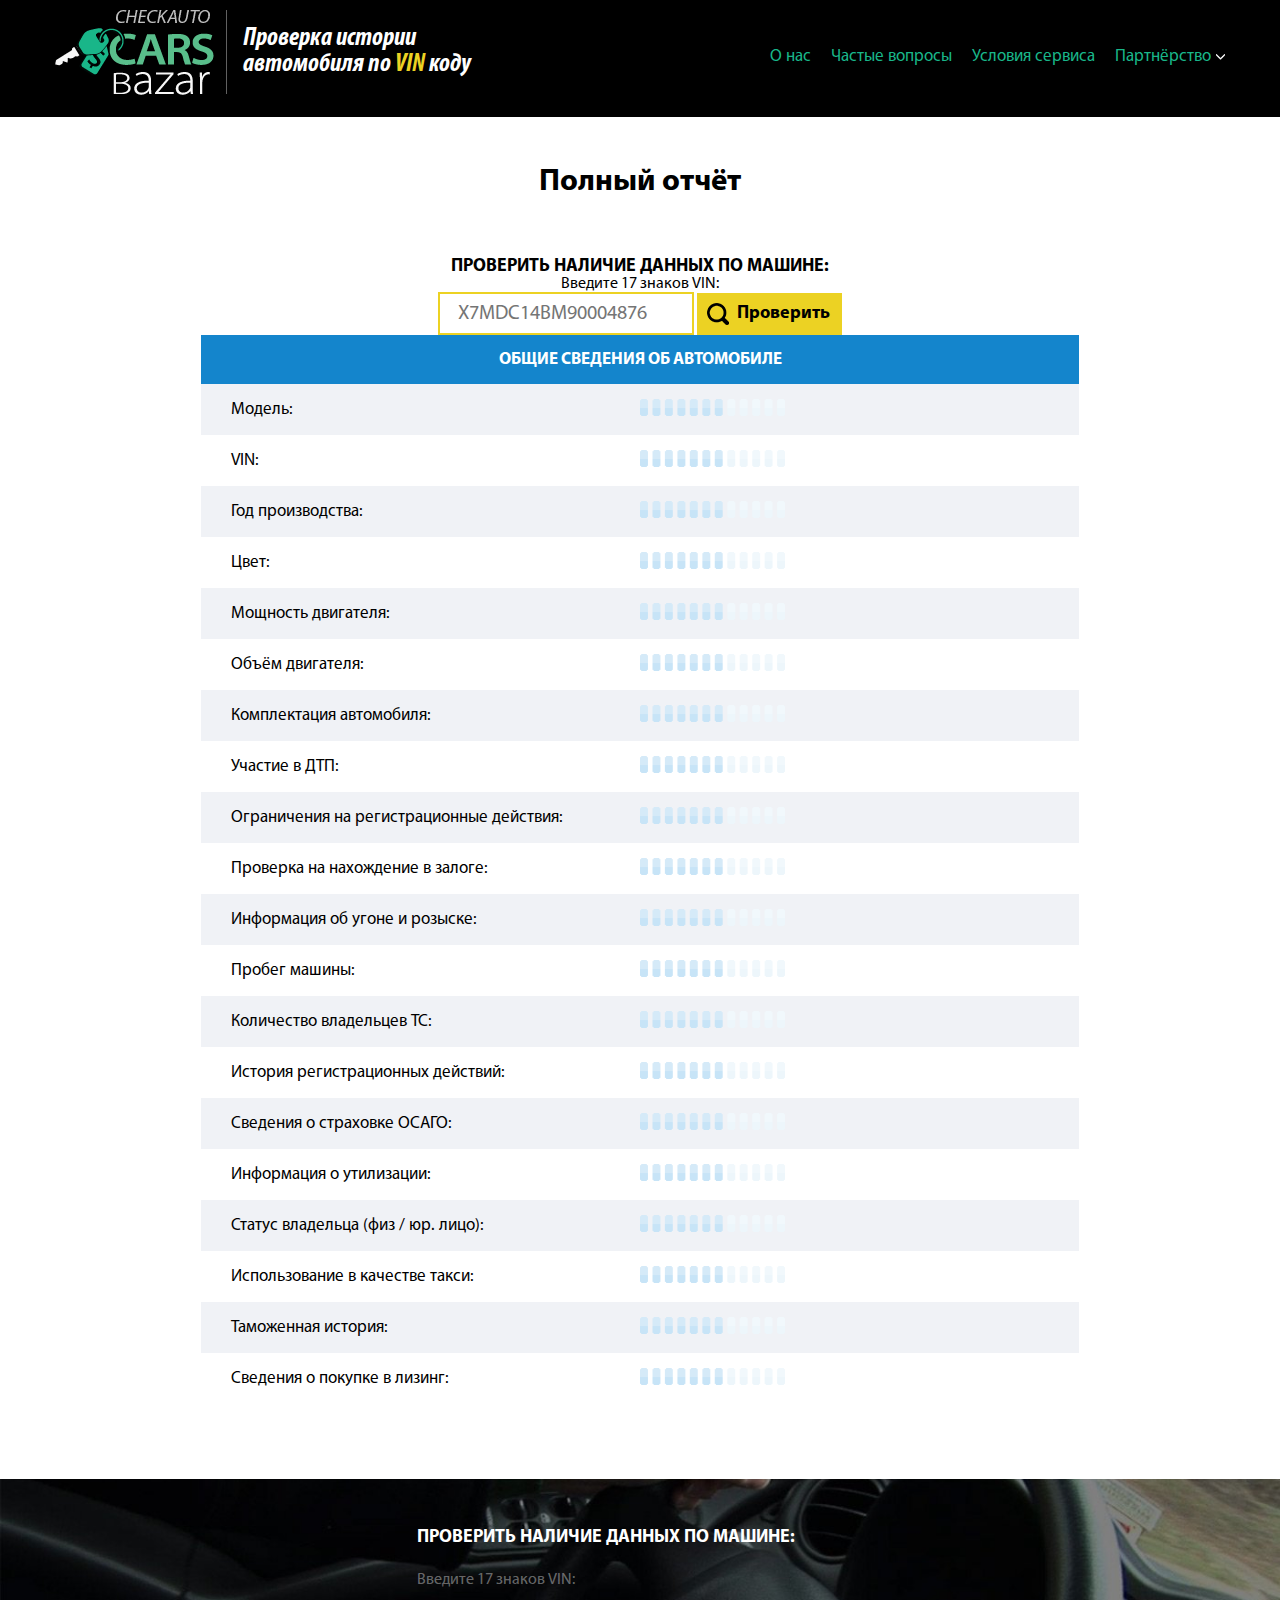
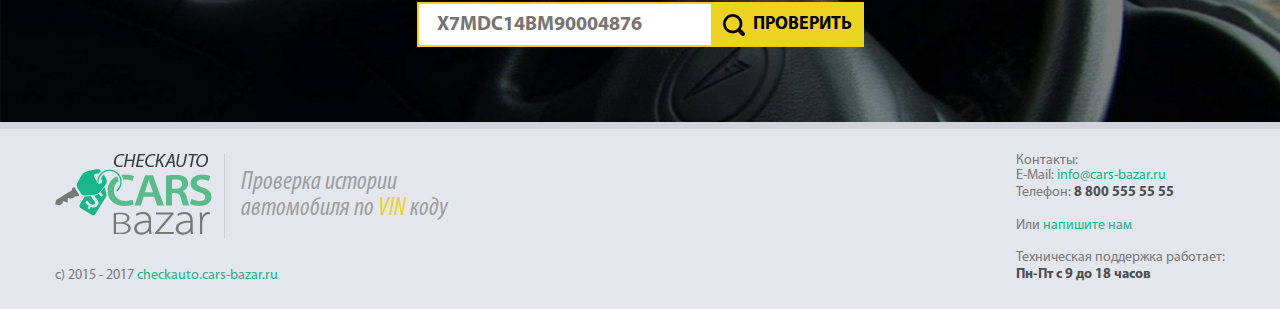
==== admin/index.html @ b520cee8 "Full report - with no pass" ====
<!DOCTYPE html>
<html lang="ru">
	<head>
		<meta charset="utf-8">
		<meta name="viewport" content="width=device-width, initial-scale=1.0, maximum-scale=1.0, user-scalable=no">
		<meta name="description" content="Проверка истории автомобиля по VIN коду">
		<link rel="stylesheet" href="../css/reset.css">
		<link rel="stylesheet" href="../css/main.css">
		<title>CheckAuto Cars Bazar::Manager Mode</title>
	</head>
	<body>
		<div class="modal-window">
			<div class="modal-window-wrapper">
				<div class="close-button">
					<i class="icon icon-close"></i>
				</div>
				<div id="modal1" class="modal-window-full-report">
					<div class="modal-window-content">
						<div class="vin-full-report">
							<h3 class="modal-window-title"></h3>
							<div class="modal-window-container">
								<div class="buttons-wrapper">
									<a class="button print" href="#">Распечатать</a>
									<a class="button pdf" href="#">Сохранить в PDF</a>
								</div>
								<h5 class="report-data-category">Общие сведения об автомобиле</h5>
								<ul class="vin-report-list">
									<li class="vin-report-data">
										<span class="vin-report-data-title">VIN</span>
										<span class="vin-report-data-value vechile-vin"></span>
									</li>
									<li class="vin-report-data">
										<span class="vin-report-data-title">Модель</span>
										<span class="vin-report-data-value vechile-model">Honda Civic</span>
									</li>
									<li class="vin-report-data">
										<span class="vin-report-data-title">Год производства</span>
										<span class="vin-report-data-value vechile-year">2008</span>
									</li>
									<li class="vin-report-data">
										<span class="vin-report-data-title">Объем двигателя</span>
										<span class="vin-report-data-value vechile-volume">1799 куб. см.</span>
									</li>
									<li class="vin-report-data">
										<span class="vin-report-data-title">Мощность двигателя</span>
										<span class="vin-report-data-value vechile-power">133 л.с. / 98 кВт</span>
									</li>
									<li class="vin-report-data">
										<span class="vin-report-data-title">Цвет</span>
										<span class="vin-report-data-value vechile-color">Серый</span>
									</li>
									<li class="vin-report-data">
										<span class="vin-report-data-title">Комплектация</span>
										<span class="vin-report-data-value vechile-complect">Седан</span>
									</li>
								</ul>
								<h5 class="report-data-category">Данные таможни</h5>
								<ul class="vin-report-list">
									<li class="vin-report-data">
										<span class="vin-report-data-title">Дата декларации</span>
										<span class="vin-report-data-value vechile-customs-year">2008/10/06</span>
									</li>
									<li class="vin-report-data">
										<span class="vin-report-data-title">Страна вывоз</span>
										<span class="vin-report-data-value vechile-customs-country">Турция</span>
									</li>
								</ul>
								<h5 class="report-data-category">Данные ОСАГО</h5>
								<ul class="vin-report-list">
									<li class="vin-report-data">
										<span class="vin-report-data-title">Дата запроса действительности полиса</span>
										<span class="vin-report-data-value osago-year">2008/10/06</span>
									</li>
									<li class="vin-report-data">
										<span class="vin-report-data-title">Серия договора</span>
										<span class="vin-report-data-value osago-series">ЕЕЕ</span>
									</li>
									<li class="vin-report-data">
										<span class="vin-report-data-title">Номер договора</span>
										<span class="vin-report-data-value osago-number">0385473973</span>
									</li>
									<li class="vin-report-data">
										<span class="vin-report-data-title">Ограничения лиц допущенных к управлению ТС</span>
										<span class="vin-report-data-value osago-restricts">С ограничениями</span>
									</li>
									<li class="vin-report-data">
										<span class="vin-report-data-title">Страховая компания</span>
										<span class="vin-report-data-value osago-company">РЕСО-гарантия</span>
									</li>
									<li class="vin-report-data">
										<span class="vin-report-data-title">Примерная стоимость ОСАГО на 1 год</span>
										<span class="vin-report-data-value osago-price">
											10570 рублей
											<a class="button" href="http://cars-bazar.ru/uslugi/osago/" target="_blank">Купить ОСАГО</a>
										</span>
									</li>
								</ul>
								<h5 class="report-data-category">Пробег автомобиля</h5>
								<ul class="vin-report-list">
									<li class="vin-report-data">
										<span class="vin-report-data-title">Значение</span>
										<span class="vin-report-data-value vechile-longs">Данные не зафиксированы</span>
									</li>
								</ul>
								<h5 class="report-data-category">Сведения об участии в ДТП</h5>
								<ul class="vin-report-list">
									<li class="vin-report-data">
										<span class="vin-report-data-value single dtp">Данные об участии в ДТП не найдены</span>
									</li>
									<li class="vin-report-data dtp-list">

									</li>
								</ul>
								<h5 class="report-data-category">Количество владельцев</h5>
								<ul class="vin-report-list">
									<li class="vin-report-data">
										<span class="vin-report-data-title">Владельцев</span>
										<span class="vin-report-data-value history-count">-</span>
									</li>
								</ul>
								<h5 class="report-data-category">История регистрационных действий</h5>
								<ul class="vin-report-list history-list">

								</ul>
								<h5 class="report-data-category">Информация о розыске ТС, в системе МВД России</h5>
								<ul class="vin-report-list">
									<li class="vin-report-data">
										<span class="vin-report-data-value single wanted">ГИБДД подтвердило, что автомобиль не числится в угоне</span>
									</li>
								</ul>
								<h5 class="report-data-category">Информация о наложении ограничений в Госавтоинспекции на ТС</h5>
								<ul class="vin-report-list">
									<li class="vin-report-data">
										<span class="vin-report-data-value single restrict">Ограничений нет (проверено в ГИБДД)</span>
									</li>
								</ul>
								<h5 class="report-data-category">Утилизация</h5>
								<ul class="vin-report-list">
									<li class="vin-report-data">
										<span class="vin-report-data-value single utilized">Автомобиль не был утилизирован (Проверено в ГИБДД)</span>
									</li>
								</ul>
								<h5 class="report-data-category">Использование автомобиля в качестве такси</h5>
								<ul class="vin-report-list">
									<li class="vin-report-data">
										<span class="vin-report-data-value single taxy">На автомобиль не выдавалась лицензия на такси</span>
									</li>
								</ul>
								<h5 class="report-data-category">Информация о нахождении в залоге у банков</h5>
								<ul class="vin-report-list zalog">
									<li class="vin-report-data">
										<span class="vin-report-data-title">Дата регистрации</span>
										<span class="vin-report-data-value zalog-date">5.10.2015</span>
									</li>
									<li class="vin-report-data">
										<span class="vin-report-data-title">Номер уведомления</span>
										<span class="vin-report-data-value zalog-number">2015-000-953173-757</span>
									</li>
									<li class="vin-report-data">
										<span class="vin-report-data-title">Имущество</span>
										<span class="vin-report-data-value zalog-value" >VIN: NLAFD75308W072210</span>
									</li>
									<li class="vin-report-data">
										<span class="vin-report-data-title">Залогодержатель</span>
										<span class="vin-report-data-value zalog-debitor">Иванов Иван Иванович (02.04.1992)</span>
									</li>
									<li class="vin-report-data">
										<span class="vin-report-data-title">Залогодатель</span>
										<span class="vin-report-data-value zalog-creditor">Банк СОЮЗ (акционерное общество)</span>
									</li>
								</ul>
								<div class="buttons-wrapper">
									<a class="button print" href="#">Распечатать</a>
									<a class="button pdf" href="#">Сохранить в PDF</a>
								</div>
							</div>
						</div>
					</div>
				</div>
				<div id="modal2" class="modal-window-notification">
					<div class="modal-window-content">
						<div class="payment-notification">
							<h3 class="modal-window-title">Формируется отчет</h3>
							<div class="modal-window-container request-status">
								<span class="modal-window-text">Ваш отчёт по VIN коду - Z8NBBUJ32BS024566 подготавливается.</span>
								<span class="modal-window-text">Пожалуйста подождите, обычно это занимает не более 45 секунд.</span>
							</div>
						</div>
						<div class="payment-status">
							<div class="modal-window-container">
								<div class="payment-status-icon">
									<i class="icon icon-timer"></i>
								</div>
							</div>
						</div>
					</div>
				</div>
				<div id="modal3" class="modal-window-contact">
					<div class="modal-window-content">
						<div class="contact-form">
							<h3 class="modal-window-title">Задайте вопрос</h3>
							<div class="modal-window-container">
								<span class="modal-window-text">С вами свяжутся в течении рабочего дня</span>
								<form name="contact-form" method="POST">
									<input name="name" class="text-input" placeholder="Введите ваше Имя*" type="text" required>
									<input name="email" class="text-input" placeholder="Введите ваш E-Mail*" type="text" required>
									<input name="phone" class="text-input" placeholder="Введите ваш Телефон*" type="text" pattern="^((8|\+7)[\- ]?)?(\(?\d{3}\)?[\- ]?)?[\d\- ]{7,10}$" required>
									<textarea name="message" class="text-input" rows="3" required></textarea>
									<input class="button" value="Отправить" type="submit">
								</form>
								<span class="modal-window-text">Ваши данные не передаются третьим лицам</span>
							</div>
						</div>
					</div>
				</div>
			</div>
			<div class="modal-window-overlay"></div>
		</div>
		<a class="link open-modal" data-modal="#modal1" id="openreport" href="#"  style="display:none;">Посмотреть пример полного отчета</a>
		<a class="link open-modal" data-modal="#modal2" id="waitreport" href="#"  style="display:none;">Формируем отчет</a>
		<a class="link open-modal" data-modal="#modal3" id="successpayment" href="#"  style="display:none;">Оплата успешна</a>
		<header class="header">
			<div class="container">
				<a class="site-logo" href="../index.html">
					<img src="../img/site_logo.png" alt="">
				</a>
				<h2 class="site-description">
					Проверка истории<br>
					автомобиля по <span>VIN</span> коду
				</h2>
				<nav class="site-nav">
					<div class="menu-button">
						<i class="icon icon-hamburger"></i>
					</div>
					<ul class="site-nav-menu">
						<li class="site-nav-menu-item">
							<a href="../index.html#about">О нас</a>
						</li>
						<li class="site-nav-menu-item">
							<a href="../faq.html">Частые вопросы</a>
						</li>
						<li class="site-nav-menu-item">
							<a href="../conditions.html">Условия сервиса</a>
						</li>
						<li class="site-nav-menu-item dropdown">
							<a href="../partnership.html">Партнёрство</a>
							<ul class="dropdown-menu">
								<li class="dropdown-menu-item">
									<a href="../partnership1.html">Ссылка 1</a>
								</li>
								<li class="dropdown-menu-item">
									<a href="../partnership2.html">Ссылка 2</a>
								</li>
								<li class="dropdown-menu-item">
									<a href="../partnership3.html">Ссылка 3</a>
								</li>
								<li class="dropdown-menu-item">
									<a href="../partnership4.html">Ссылка 4</a>
								</li>
							</ul>
						</li>
					</ul>
				</nav>
			</div>
		</header>
		<section class="secondary-section">
			<div class="container">
				<h2 class="section-title">Полный отчёт</h2>
				<h5 class="form-title">Проверить наличие данных по машине:</h5>
				<span class="input-hint">Введите 17 знаков VIN:</span>
				<form action="index.html">
					<input name="vin" class="text-input" placeholder="X7MDC14BM90004876" type="text" maxlength="17" required>
					<input class="button search" value="Проверить" type="submit">
				</form>
				<div class="vin-report">
					<h5 class="report-data-category">Общие сведения об автомобиле</h5>
					<ul class="vin-report-list">
						<li class="vin-report-data">
							<span class="vin-report-data-title">Модель</span>
							<span class="vin-report-data-value vechile-model"><img src="../img/loader.gif" style="height:1em"/></span>
						</li>
						<li class="vin-report-data">
							<span class="vin-report-data-title">VIN</span>
							<span class="vin-report-data-value vechile-vin"><img src="../img/loader.gif" style="height:1em"/></span>
						</li>
						<li class="vin-report-data">
							<span class="vin-report-data-title">Год производства</span>
							<span class="vin-report-data-value vechile-year"><img src="../img/loader.gif" style="height:1em"/></span>
						</li>
						<li class="vin-report-data">
							<span class="vin-report-data-title">Цвет</span>
							<span class="vin-report-data-value vechile-color"><img src="../img/loader.gif" style="height:1em"/></span>
						</li>
						<li class="vin-report-data">
							<span class="vin-report-data-title">Мощность двигателя</span>
							<span class="vin-report-data-value vechile-power"><img src="../img/loader.gif" style="height:1em"/></span>
						</li>
						<li class="vin-report-data">
							<span class="vin-report-data-title">Объём двигателя</span>
							<span class="vin-report-data-value vechile-volume"><img src="../img/loader.gif" style="height:1em"/></span>
						</li>
						<li class="vin-report-data">
							<span class="vin-report-data-title">Комплектация автомобиля</span>
							<span class="vin-report-data-value vechile-complect"><img src="../img/loader.gif" style="height:1em"/></span>
						</li>
						<li class="vin-report-data">
							<span class="vin-report-data-title">Участие в ДТП</span>
							<span class="vin-report-data-value vechile-dtp"><img src="../img/loader.gif" style="height:1em"/></span>
						</li>
						<li class="vin-report-data">
							<span class="vin-report-data-title">Ограничения на регистрационные действия</span>
							<span class="vin-report-data-value vechile-"><img src="../img/loader.gif" style="height:1em"/></span>
						</li>
						<li class="vin-report-data">
							<span class="vin-report-data-title">Проверка на нахождение в залоге</span>
							<span class="vin-report-data-value vechile-"><img src="../img/loader.gif" style="height:1em"/></span>
						</li>
						<li class="vin-report-data">
							<span class="vin-report-data-title">Информация об угоне и розыске</span>
							<span class="vin-report-data-value vechile-"><img src="../img/loader.gif" style="height:1em"/></span>
						</li>
						<li class="vin-report-data">
							<span class="vin-report-data-title">Пробег машины</span>
							<span class="vin-report-data-value vechile-"><img src="../img/loader.gif" style="height:1em"/></span>
						</li>
						<li class="vin-report-data">
							<span class="vin-report-data-title">Количество владельцев ТС</span>
							<span class="vin-report-data-value vechile-"><img src="../img/loader.gif" style="height:1em"/></span>
						</li>
						<li class="vin-report-data">
							<span class="vin-report-data-title">История регистрационных действий</span>
							<span class="vin-report-data-value vechile-"><img src="../img/loader.gif" style="height:1em"/></span>
						</li>
						<li class="vin-report-data">
							<span class="vin-report-data-title">Сведения о страховке ОСАГО</span>
							<span class="vin-report-data-value vechile-"><img src="../img/loader.gif" style="height:1em"/></span>
						</li>
						<li class="vin-report-data">
							<span class="vin-report-data-title">Информация о утилизации</span>
							<span class="vin-report-data-value vechile-"><img src="../img/loader.gif" style="height:1em"/></span>
						</li>
						<li class="vin-report-data">
							<span class="vin-report-data-title">Статус владельца (физ / юр. лицо)</span>
							<span class="vin-report-data-value vechile-"><img src="../img/loader.gif" style="height:1em"/></span>
						</li>
						<li class="vin-report-data">
							<span class="vin-report-data-title">Использование в качестве такси</span>
							<span class="vin-report-data-value vechile-"><img src="../img/loader.gif" style="height:1em"/></span>
						</li>
						<li class="vin-report-data">
							<span class="vin-report-data-title">Таможенная история</span>
							<span class="vin-report-data-value vechile-"><img src="../img/loader.gif" style="height:1em"/></span>
						</li>
						<li class="vin-report-data">
							<span class="vin-report-data-title">Сведения о покупке в лизинг</span>
							<span class="vin-report-data-value vechile-"><img src="../img/loader.gif" style="height:1em"/></span>
						</li>
					</ul>
				</div>
			</div>
		</section>
		<section class="check">
			<div class="container">
				<div class="check-form">
					<h5 class="form-title">Проверить наличие данных по машине:</h5>
					<span class="input-hint">Введите 17 знаков VIN:</span>
					<form action="report.html">
						<input name="vin" class="text-input" placeholder="X7MDC14BM90004876" type="text" maxlength="17" required>
						<input class="button search" value="Проверить" type="submit">
					</form>
				</div>
			</div>
		</section>
		<footer class="footer">
			<div class="container">
				<div class="footer-left clearfix">
					<a class="site-logo" href="index.html">
						<img src="../img/site_logo_dark.png" alt="">
					</a>
					<h2 class="site-description">
						Проверка истории<br>
						автомобиля по <span>VIN</span> коду
					</h2>
				</div>
				<div class="footer-right">
					<span>Контакты:</span>
					<ul class="contact-info">
						<li class="contact-info-item">
							E-Mail:
							<a class="link" href="mailto:info@cars-bazar.ru">info@cars-bazar.ru</a>
						</li>
						<li class="contact-info-item">
							Телефон:
							<span>8 800 555 55 55</span>
						</li>
						<li class="contact-info-item">
							Или
							<a class="link open-modal" data-modal="#modal3" href="#">напишите нам</a>
						</li>
						<li class="contact-info-item">
							Техническая поддержка работает:
							<span>Пн-Пт с 9 до 18 часов</span>
						</li>
					</ul>
				</div>
				<span class="copyright">
					c) 2015 - 2017
					<a class="link" href="index.html">checkauto.cars-bazar.ru</a>
				</span>
			</div>
		</footer>

		<script src="https://ajax.googleapis.com/ajax/libs/jquery/1.12.4/jquery.min.js"></script>
		<script src="../vendor/jquery.inputmask.bundle.min.js"></script>
		<script src="../js/main.js"></script>
		<script>
		//get query parameters
		var qp = {};
		var __p = window.location.href.match(/\?(.+)$/);
		if(__p!=null&&__p.length>1){
			var __a = __p[1].split(/\&/);
			for(var i in  __a){
				var nv = __a[i].split(/=/);
				qp[nv[0]] = decodeURIComponent(nv[1].replace(/\+/ig," "));
			}
		}
		$(document).ready(function(){
			if(typeof(qp.vin)!="undefined"){
				var timerId = 0;
				$.ajax({
					url:"report.php?type=full&vin="+qp.vin,
					dataType:"json",
					beforeSend:function(){
						$(".vin-report").hide();
						$(".request-status").html('<span class="modal-window-text">Ваш отчёт по VIN коду - '+qp.vin+' подготавливается.</span>'
							+'<span class="modal-window-text">Пожалуйста подождите, идет обработка запроса.<br />Ожидаемое время формирования через: <span class="request-status-timer">45</span> секунд.</span>'
						);
						$("#waitreport").click();
						//$(".request-status").html("<img src='../img/loader.gif' style='height:1.2em;' /> <br />Идет обработка запроса. Ожидаемое время формирования через: <span class='request-status-timer'>45</span> сек.");
						timerId = setInterval(function(){
							var cv =parseInt($(".request-status-timer").text());
							cv--;
							$(".request-status-timer").text(cv);
							if(cv == 0 ){
								$(".request-status").html(
									'<span class="modal-window-text">Ваш отчёт по VIN коду - '+qp.vin+' все еще формируется.</span>'
										+'<span class="modal-window-text">"В данный момент очень много запросов к нашей системе.<br />Пожалуй, нам нужно еще <span class="request-status-timer">30</span> секунд.</span>'

								)
							}

						},1000);
					},
					success:function(d){
						var cdate = new Date(),
							today={
								year:cdate.getFullYear(),
								month:(cdate.getMonth()+1<10)?"0"+(cdate.getMonth()+1):cdate.getMonth()+1,
								day:(cdate.getDate()<10)?"0"+cdate.getDate():cdate.getDate(),
								toString:function(){
									var f = arguments.length?arguments[0]:0;
									switch(f){
										case 0: return this.year+'/'+this.month+'/'+this.day;
									}
								}
							},formatDate=function(to){
								//"$(".request-status-timer").text(cv);"
								var cdate = new Date(to);
								console.debug(cdate,typeof(cdate));
								var cday={
									year:cdate.getFullYear(),
									month:(cdate.getMonth()+1<10)?"0"+(cdate.getMonth()+1):cdate.getMonth()+1,
									day:(cdate.getDate()<10)?"0"+cdate.getDate():cdate.getDate(),
									toString:function(){
										var f = arguments.length?arguments[0]:0;
										switch(f){
											case 0: return this.year+'/'+this.month+'/'+this.day;
										}
									}
								};
								return cday.toString();
							};

						if(typeof(d.history)=="undefined" || d.history==null)return;
						if(typeof(d.history.RequestResult)=="undefined")return;
						if(typeof(d.history.RequestResult.vehicle)=="undefined")return;
						if(typeof(d.history.RequestResult.vehicle.model)=="undefined")return;
						$("#openreport").click();
						//$(".vin-report").show();
						$(".modal-window-title").html("Получен полный отчёт по VIN коду - "+d.history.RequestResult.vehicle.vin)
						$(".vechile-model").html(d.history.RequestResult.vehicle.model);
						$(".vechile-vin").html(d.history.RequestResult.vehicle.vin);
						$(".vechile-year").html(d.history.RequestResult.vehicle.year);
						$(".vechile-color").html(d.history.RequestResult.vehicle.color);
						$(".vechile-power").html(parseFloat(d.history.RequestResult.vehicle.powerHp).toFixed(0)+" л.с.");
						$(".vechile-volume").html(parseFloat(d.history.RequestResult.vehicle.engineVolume).toFixed(0)+" куб. см.");
						$(".vechile-complect").html(" - ");

						if(d.dtp.RequestResult.Accidents.length){
							$(".dtpt").html('Найдено '+d.dtp.RequestResult.Accidents.length+' записей об участии в ДТП');
							$(".dtp-list").html('');
							for(var i in d.dtp.RequestResult.Accidents){
								$(".dtp-list").append(d.dtp.RequestResult.Accidents[i].toString());
							}
						}
						else {
							$(".dtpt").html('Данные об участии в ДТП не найдены');
							$(".dtp-list").html('<span class="vin-report-data-hint">Мы не смогли найти факты, которые указывают на наличие ДТП.<br>Тем не менее, это не означает, что данный автомобиль НЕ УЧАСТВОВАЛ в ДТП</span>');
						}
						if(d.rca.policyResponseUIItems.length){
							$(".osago-year").html(today.toString());
							$(".osago-series").html(d.rca.policyResponseUIItems[0].policyBsoSerial);
							$(".osago-number").html(d.rca.policyResponseUIItems[0].policyBsoNumber);
							$(".osago-restricts").html((d.rca.policyResponseUIItems[0].policyIsRestrict=="1")?"С ограничениями":"Без ограничений");
							$(".osago-company").html(d.rca.policyResponseUIItems[0].insCompanyName);
						}
						if(d.history.RequestResult.ownershipPeriods.ownershipPeriod.length){
							$(".history-count").html(d.history.RequestResult.ownershipPeriods.ownershipPeriod.length);
							$(".history-list").html('');
							for(var i in d.history.RequestResult.ownershipPeriods.ownershipPeriod){
								var to = d.history.RequestResult.ownershipPeriods.ownershipPeriod[i].to;
								if(typeof(to)=="undefined")to = "По текущий момент";
								else to = formatDate(to);
								$(".history-list").append('<li class="vin-report-data"><span class="vin-report-data-title">Дата последней операции</span><span class="vin-report-data-value">'+to+'</span></li>');
							}
						}
						if(d.wanted.RequestResult.count>0){
							//someinfo
						}else $(".wanted").html("ГИБДД подтвердило, что автомобиль не числится в угоне");
						if(d.restrict.RequestResult.count>0){}
						else $(".restrict").html("Ограничений нет (проверено в ГИБДД)");
						$(".utilized").html("Автомобиль не был утилизирован (Проверено в ГИБДД)");
						$(".taxy").html("Автомобиль не был утилизирован (Проверено в ГИБДД)");
						if(d.zalog==null){
							$(".zalog").html('<li class="vin-report-data"><span class="vin-report-data-value single taxy">Данный автомобиль не числится в залоге</span></li>')
						}else {
							for(var i in d.zalog.list){
								var zl = d.zalog.list[i],props = [],debitors =[],creditors=[];
								console.debug(zl);
								for(var j in zl.properties)props.push(zl.properties[j].prefix+": "+zl.properties[j].value);
								for(var j in zl.pledgors)debitors.push((zl.pledgors[j].type=="person")?zl.pledgors[j].name+" ("+zl.pledgors[j].birth+")":zl.pledgors[j].name);
								for(var j in zl.pledgees)creditors.push((zl.pledgees[j].type=="person")?zl.pledgees[j].name+" ("+zl.pledgees[j].birth+")":zl.pledgees[j].name);
								$(".zalog-date").html(zl.registerDate);
								$(".zalog-number").html(zl.referenceNumber);
								$(".zalog-value").html(props.join(', '));
								$(".zalog-debitor").html(debitors.join(', '));
								$(".zalog-creditor").html(creditors.join(', '));
							}
							$(".zalog").html();
						}
					},
					complete:function(){
						clearInterval(timerId);
						$(".request-status").html("");
					}
				});
			}
		});
		</script>
	</body>
<!--
<li class="vin-report-data">
	<span class="vin-report-data-title">Дата последней операции</span>
	<span class="vin-report-data-value">2008-11-11</span>
</li>
-->
</html>
---- css/main.css ----
@font-face {
    font-family: "Myriad Pro Regular";
    	src: url("../fonts/MyriadProRegular/MyriadProRegular.eot");
    	src: url("../fonts/MyriadProRegular/MyriadProRegular.eot?#iefix")format("embedded-opentype"),
    		 url("../fonts/MyriadProRegular/MyriadProRegular.woff") format("woff"),
    		 url("../fonts/MyriadProRegular/MyriadProRegular.ttf") format("truetype");
    font-style: normal;
    font-weight: normal;
}

@font-face {
    font-family: "Myriad Pro Italic";
    	src: url("../fonts/MyriadProItalic/MyriadProItalic.eot");
    	src: url("../fonts/MyriadProItalic/MyriadProItalic.eot?#iefix")format("embedded-opentype"),
    		 url("../fonts/MyriadProItalic/MyriadProItalic.woff") format("woff"),
    		 url("../fonts/MyriadProItalic/MyriadProItalic.ttf") format("truetype");
    font-style: normal;
    font-weight: normal;
}

@font-face {
    font-family: "Myriad Pro Bold";
    	src: url("../fonts/MyriadProBold/MyriadProBold.eot");
    	src: url("../fonts/MyriadProBold/MyriadProBold.eot?#iefix")format("embedded-opentype"),
    		 url("../fonts/MyriadProBold/MyriadProBold.woff") format("woff"),
    		 url("../fonts/MyriadProBold/MyriadProBold.ttf") format("truetype");
    font-style: normal;
    font-weight: normal;
}

@font-face {
    font-family: "Myriad Pro Bold Italic";
    	src: url("../fonts/MyriadProBoldItalic/MyriadProBoldItalic.eot");
    	src: url("../fonts/MyriadProBoldItalic/MyriadProBoldItalic.eot?#iefix")format("embedded-opentype"),
    		 url("../fonts/MyriadProBoldItalic/MyriadProBoldItalic.woff") format("woff"),
    		 url("../fonts/MyriadProBoldItalic/MyriadProBoldItalic.ttf") format("truetype");
    font-style: normal;
    font-weight: normal;
}

@font-face {
    font-family: "Myriad Pro Cond Italic";
    	src: url("../fonts/MyriadProCondItalic/MyriadProCondItalic.eot");
    	src: url("../fonts/MyriadProCondItalic/MyriadProCondItalic.eot?#iefix")format("embedded-opentype"),
    		 url("../fonts/MyriadProCondItalic/MyriadProCondItalic.woff") format("woff"),
    		 url("../fonts/MyriadProCondItalic/MyriadProCondItalic.ttf") format("truetype");
    font-style: normal;
    font-weight: normal;
}

@font-face {
    font-family: "Myriad Pro Cond Bold Italic";
    	src: url("../fonts/MyriadProCondBoldItalic/MyriadProCondBoldItalic.eot");
    	src: url("../fonts/MyriadProCondBoldItalic/MyriadProCondBoldItalic.eot?#iefix")format("embedded-opentype"),
    		 url("../fonts/MyriadProCondBoldItalic/MyriadProCondBoldItalic.woff") format("woff"),
    		 url("../fonts/MyriadProCondBoldItalic/MyriadProCondBoldItalic.ttf") format("truetype");
    font-style: normal;
    font-weight: normal;
}


* {
	box-sizing: border-box;
}

body {
	font-family: "Myriad Pro Regular", sans-serif;
}

section {
	text-align: center;
	padding: 50px 0 75px;
}

a {
	text-decoration: none;
	-webkit-transition: .2s;
	transition: .2s;
}

ul {
	font-size: 0;
}

input,
textarea {
	font-family: "Myriad Pro Regular", sans-serif;
	border: none;
	box-shadow: none;
	outline: none;	
	vertical-align: middle;
	-webkit-transition: .2s;
	transition: .2s;
}

textarea {
	resize: none;
}

label {
	vertical-align: middle;
}


.container {
	min-width: 320px;	
	max-width: 1170px;
	margin: 0 auto;
}

.container:after,
.clearfix:after {
	display: block;
	content: "";
	clear: both;
}

.icon:before {
	display: inline-block;
	content: "";
	background: url(../img/sprite.png) no-repeat;
	vertical-align: middle;
	-webkit-transition: .2s;
	transition: .2s;
}

.icon-hamburger:before {
	width: 28px;
	height: 20px;
	background-position: -546px -6px;	
}

.icon-close:before {
	width: 16px;
	height: 16px;
	background-position: -552px -72px;
}

.icon-gibdd:before {
	width: 75px;
	height: 72px;
	background-position: -11px -12px;
}

.icon-gibdd.dark:before {
	background-position: -11px -109px;
}

.icon-rsa:before {
	width: 120px;
	height: 74px;
	background-position: -116px -13px;
}

.icon-rsa.dark:before {
	background-position: -116px -107px;
}

.icon-fnp:before {
	width: 50px;
	height: 74px;
	background-position: -279px -11px;
}

.icon-fnp.dark:before {
	background-position: -279px -107px;
}

.icon-fts:before {
	width: 63px;
	height: 74px;
	background-position: -369px -11px;
}

.icon-fts.dark:before {
	background-position: -369px -107px;
}

.icon-pdf:before {
	width: 34px;
	height: 16px;
	background-position: -503px -16px;
}

.icon-pdf.dark:before {
	background-position: -503px -64px;
}

.icon-info:before {
	width: 23px;
	height: 23px;
	background-position: -461px -61px;
}

.icon-crash:before {
	width: 67px;
	height: 68px;
	background-position: -15px -206px;
}

.icon-speed:before {
	width: 57px;
	height: 57px;
	background-position: -116px -212px;
}

.icon-people:before {
	width: 63px;
	height: 48px;
	background-position: -209px -216px;
}

.icon-bank:before {
	width: 55px;
	height: 52px;
	background-position: -309px -214px;
}

.icon-taxi:before {
	width: 53px;
	height: 46px;
	background-position: -406px -217px;	
}

.icon-interdict:before {
	width: 49px;
	height: 49px;
	background-position: -504px -216px;	
}

.icon-car:before {
	width: 24px;
	height: 19px;
	background-position: -460px -159px;
}

.icon-down-arrows:before {
	width: 35px;
	height: 35px;
	background-position: -455px -103px;
}

.icon-timer:before {
	width: 48px;
	height: 59px;
	background-position: -520px -111px;
}

.text-input {
	font-size: 20px;
	color: #aaa;
	border: 2px solid #ecd223;
	padding: 7.5px 18px;
}

.text-input:focus {
	border-color: #1485cc;
	color: #333;
}

.text-input.toggle {
	display: none;
}

.checkbox {
	display: none;
}

.checkbox + label {
	display: block;
	position: relative;
	margin-bottom: 10px;
}

.checkbox + label:before {
	display: inline-block;
	content: "";
	width: 21px;
	height: 21px;
	background-color: #fff;
	border: 1px solid #b2b3b6;
	vertical-align: middle;
	margin-right: 12px;
	margin-top: -4px;
}

.checkbox:checked + label:before {
	background: #fff url(../img/check_icon.png) center center no-repeat;
}

.button {
	display: inline-block;
	font-size: 17px;
	font-family: "Myriad Pro Bold", sans-serif;
	color: #000;
	background: #ecd223;
	padding: 9px 49px;
	cursor: pointer;
}

a.button {
	padding: 11.5px 29px;
}

.button.search {
	font-size: 18px;
	background: #ecd223 url(../img/search_icon.png) 10px center no-repeat;
	padding: 10px 12px 10px 40px;	
}

.button.print,
.button.pdf {
	padding-left: 36px;
	padding-right: 15px;
}

.button.print {
	background: #ecd223 url(../img/print_icon.png) 10px center no-repeat;
}

.button.pdf {
	background: #ecd223 url(../img/pdf_icon.png) 10px center no-repeat;
}

.link {
	font-size: 14px;
	color: #19b689;
	border-bottom: 1px solid #19b689;
}

.link:hover {
	color: #fff;
	border-color: #fff;
}

.section-title {
	font-size: 31px;
	font-family: "Myriad Pro Bold", sans-serif;
	margin-bottom: 60px;
}

.form-title {
	font-size: 18px;
	font-family: "Myriad Pro Bold", sans-serif;
	text-transform: uppercase;
}

.main-text {
	text-align: left;
	line-height: 1.2;
	margin-bottom: 28px;
}

.main-text:last-child {
	margin-bottom: 0;
}

.section-blocks-wrapper {
	border: 1px solid #e5e5e5;
}

.section-block {
	float: left;
	font-size: 18px;
	color: #6a6a6a;
	text-align: center;
	padding: 45px 36px 62px;
}

.section-block.half {
	width: 50%;
	padding-top: 24px;
}

.section-block.spoiler {
	padding-bottom: 16px;
}

.section-block.invert,
.section-block.invert .section-title {
	color: #fff;
}

.section-block .section-title {
	font-size: 27px;
	color: #000;
	text-align: left;
	margin-bottom: 40px;
}

.section-block .spoiler-button {
	display: inline-block;	
	opacity: .3;	
	-webkit-transition: .2s;	
	transition: .2s;
	cursor: pointer;
}

.section-block .spoiler-button:hover {
	opacity: .5;
}

.section-block .spoiler-content {
	display: none;
}


.header {
	background-color: #000;
	padding: 10px 0 14px;
}

.site-logo {
	float: left;
	display: inline-block;
	vertical-align: middle;
}

.site-logo img {
	width: 100%;
}

.site-description {
	float: left;
	display: inline-block;
	font-size: 26px;
	font-family: "Myriad Pro Cond Bold Italic", sans-serif;
	color: #fff;
	border-left: 1px solid #616161;
	vertical-align: middle;
	margin-left: 12px;
	padding: 16px 0 16px 16px;
}

.site-description span {
	color: #ecd223;
}

.site-nav {
	float: right;
	padding: 38px 0;
}

.menu-button {
	float: right;
	display: none;	
	-webkit-transition: .2s;	
	transition: .2s;
	cursor: pointer;
}

.menu-button:hover {
	opacity: .75;
}

.site-nav-menu-item {
	display: inline-block;
	font-size: 17px;	
	margin-left: 20px;
}

.site-nav-menu-item a {
	color: #19b689;
	border-bottom: 1px solid transparent;
}

.site-nav-menu-item:hover a,
.site-nav-menu-item.active a {
	color: #fff;
	border-color: #fff;
}

.site-nav-menu-item.dropdown {
	position: relative;
}

.site-nav-menu-item.dropdown:after {
	display: none;
	position: absolute;
	content: "";
	width: 100%;
	height: 32px;
	bottom: -32px;
}

.site-nav-menu-item.dropdown:hover:after {
	display: block;
}

.site-nav-menu-item.dropdown > a:after {
	display: inline-block;
	content: "";
	width: 9px;
	height: 6px;
	background: url(../img/sprite.png) -556px -45px no-repeat;
	vertical-align: middle;
	margin-left: 5px;
}

.site-nav-menu-item.dropdown .dropdown-menu {
	display: none;
	position: absolute;
	width: 190px;
	background-color: #19b689;
	visibility: hidden;
	opacity: 0;
	top: 48px;
	right: 0;
	-webkit-transition: .2s;
	transition: .2s;
}

.site-nav-menu-item.dropdown:hover .dropdown-menu {
	visibility: visible;
	opacity: 1;
}

.site-nav-menu-item.dropdown .dropdown-menu:before {
	position: absolute;
	content: "";
	border: 10px solid transparent;
	border-bottom: 10px solid #19b689;
	top: -20px;
	right: 6px;
}

.site-nav-menu-item.dropdown .dropdown-menu-item {
	display: block;
	font-size: 17px;
}

.site-nav-menu-item.dropdown .dropdown-menu-item a {
	display: block;
	color: #fff;
	border: none;
	padding: 10px 15px;	
}

.site-nav-menu-item.dropdown .dropdown-menu-item a:hover {
	background-color: #10785a;
}

.main {
	background: url(../img/main_bg.jpg) center center no-repeat;
	background-size: cover;
	border-bottom: 7px solid #ebebeb;
	text-align: left;
	padding: 60px 0 20px;
}

.main .check-form {
	float: right;
}

.check-form {
	display: inline-block;
}

.check-form .form-title {
	color: #fff;
	margin-bottom: 25px;
}

.check-form .input-hint {
	display: block;
	font-size: 16px;
	color: rgba(255,255,255,.4);
	margin-bottom: 14px;
}

.check-form input {
	height: 45px;
	font-family: "Myriad Pro Bold", sans-serif;
	text-transform: uppercase;
	vertical-align: top;
}

.check-form .text-input {
	float: left;
	padding-right: 48px;
}

.view-report {
	margin-top: 6px;
}

.view-report .icon {
	opacity: .48;
	margin-right: 5px;
}

.check-categories {
	margin-top: 55px;
}

.main .check-categories {
	text-align: right;
}

li.check-category {
	display: inline-block;
	text-align: center;
	opacity: .48;	
	margin-left: 50px;
}

li.check-category:first-child {
	margin-left: 0;
}

.check-category-title {
	display: none;
	font-size: 16px;
	color: #fff;
	margin-top: 20px;
}

.facts {
	background: url(../img/facts_bg.png) center 60% no-repeat;
	border-bottom: 7px solid #d1d4d9;
}

.facts-list.left {
	float: left;
}

.facts-list.right {
	float: right;
}

.fact {
	margin-bottom: 100px;
}

.fact-info {
	width: 310px;	
}

.fact-percent {
	position: relative;
	height: 39px;
	font-size: 34px;
	font-family: "Myriad Pro Bold", sans-serif;
	border: 1px solid #e3e6ed;
}

.fact-percent:after {
	position: absolute;
	content: "";
	height: 100%;
	background-color: #e3e6ed;
	top: 0;
	z-index: -1;	
}

.fact-text {
	display: inline-block;
	width: 72%;
	font-size: 20px;
	color: #767676;
	margin-top: 5px;
}

.fact-icon {
	position: relative;
	width: 84px;
	height: 84px;
	background-color: #ecd223;
	text-align: center;
}

.fact-icon .icon {
	position: absolute;
	top: 50%;
	left: 50%;
	-webkit-transform: translate(-50%,-50%);
	        transform: translate(-50%,-50%);
}

.fact-description {
	position: relative;
}

.fact-description .icon {
	position: relative;
	opacity: .69;
	cursor: pointer;
}

.fact-tooltip {
	position: absolute;
	width: 314px;
	font-size: 14px;
	background: -webkit-linear-gradient(top, #fff, #d9d9d9);
	background: linear-gradient(to bottom, #fff, #d9d9d9);
	border: 1px solid rgba(0,0,0,.3);
	box-shadow: 5px 5px 5px rgba(0,0,0,.17);
	text-align: left;
	visibility: hidden;
	opacity: 0;
	padding: 22px 18px;
	top: 45px;
	-webkit-transition: .2s;
	transition: .2s;
	z-index: 1;
}

.fact-tooltip:before,
.fact-tooltip:after {
	position: absolute;
	content: "";
}

.fact-tooltip:before {
	width: 35px;
	height: 25px;
	background: url(../img/tooltip_arrow_left.png) no-repeat;
	top: -25px;	
	left: 18px;
}

.fact-tooltip:after {
	width: 100%;
	height: 22px;
	top: -22px;
	left: 0;
}

.fact-description:hover .fact-tooltip {
	visibility: visible;
	opacity: 1;
}

.fact-tooltip h3 {
	font-family: "Myriad Pro Bold", sans-serif;
	margin-bottom: 9px;
}

.fact-tooltip p {
	color: #404040;
}

.facts-list.left .fact {
	text-align: right;
}

.facts-list.left .fact-info {
	float: left;
}

.facts-list.left .fact-percent {
	padding-right: 30px;
}

.facts-list.left .fact-percent:after {
	right: 0;
}

.facts-list.left .fact:first-of-type .fact-percent:after {
	width: 87%;
}

.facts-list.left .fact:nth-of-type(2) .fact-percent:after {
	width: 65%;
}

.facts-list.left .fact:nth-of-type(3) .fact-percent:after {
	width: 40%;
}

.facts-list.left .fact-text {
	margin-right: 30px;
}

.facts-list.left .fact-icon {
	float: left;
}

.facts-list.left .fact-description {
	float: left;
	margin-left: 5px;	
}

.facts-list.right .fact {
	text-align: left;
}

.facts-list.right .fact-info {
	float: right;
}

.facts-list.right .fact-percent {
	padding-left: 30px;
}

.facts-list.right .fact-percent:after {
	left: 0;
}

.facts-list.right .fact:first-of-type .fact-percent:after {
	width: 24.5%;
}

.facts-list.right .fact:nth-of-type(2) .fact-percent:after {
	width: 2.7%;
}

.facts-list.right .fact:nth-of-type(3) .fact-percent:after {
	width: 17%;
}

.facts-list.right .fact-text {
	margin-left: 30px;
}

.facts-list.right .fact:last-of-type .fact-text {
	width: 85%;
}

.facts-list.right .fact-icon {
	float: right;
}

.facts-list.right .fact-description {
	float: right;
	margin-right: 5px;	
}

.report-info {
	font-size: 0;
	background: url(../img/info_bg.jpg) center center no-repeat;
	background-size: cover;
	border-bottom: 7px solid #ebebeb;
}

.report-info-list {
	display: inline-block;
	width: 33.3333%;
	vertical-align: top;
}

.report-info-list-item {
	position: relative;
	font-size: 20px;
	color: #666;
	text-align: left;	
	margin-bottom: 18px;
}

.report-info-list-item:before {
	display: inline-block;
	content: "";
	width: 44px;
	height: 44px;
	background: url(../img/sprite.png) -450px -2px;
	vertical-align: middle;
	margin-right: 20px;
}

.report-info-list-item span {
	display: inline-block;
	width: 80%;
	vertical-align: middle;
}

.recent-numbers {
	font-size: 0;
}

.recent-numbers-list {
	display: inline-block;
	width: 50%;
}

.recent-numbers-list:first-of-type {
	padding-left: 40px;
	padding-right: 30px;
}

.recent-numbers-list:last-of-type {
	padding-left: 30px;
	padding-right: 40px;
}

.recent-number {
	font-size: 17px;
	color: #474747;
	text-align: left;
	padding: 6px 22px;
}

.recent-number:nth-child(odd) {
	background-color: #f0f2f6;
}

.check-info {
	display: inline-block;
	padding: 9.5px 0;
}

.check-time {
	margin-right: 8px;
}

span.check-category {
	font-family: "Myriad Pro Italic", sans-serif;
}

span.check-category.purchased {
	font-family: "Myriad Pro Bold", sans-serif;
	font-size: 15px;
	color: #000;
}

.check-number {
	float: right;
}

.check-icon {
	display: inline-block;
	position: relative;
	width: 34px;
	height: 34px;
	background-color: #ecd223;
	vertical-align: middle;
	margin-right: 12px;
	top: 1px;
}

.check-icon .icon {
	position: absolute;
	top: 50%;
	left: 50%;
	-webkit-transform: translate(-50%,-50%);
	        transform: translate(-50%,-50%);	
}

.recent-number .link {
	display: inline-block;
	font-size: 17px;
	color: #48ba8c;
	border: none;
	text-transform: uppercase;
	vertical-align: middle;
}

.recent-number .link:hover {
	color: #48ba8c;
}

.check {
	background: url(../img/check_bg.jpg) center center no-repeat;
	background-size: cover;
	border-bottom: 7px solid #d1d4da;
}

.check .check-form {
	text-align: left;
	margin: 0 auto;
}

.check .section-title {
	text-align: center;
}

.about {
	border-bottom: 7px solid #ebebeb;
	padding: 0 0 35px;
}

.about .section-block:nth-of-type(2) {
	background-color: #48ba8c;
}

.about .section-block:nth-of-type(3) {
	background-color: #eaeaea;
}

.footer {
	font-size: 14px;
	background-color: #e3e6ed;
	color: #787878;
	padding: 25px 0;
}

.footer .link {
	border: none;
}

.footer .link:hover {
	color: #19b689;
	text-decoration: underline;
}

.footer-left {
	float: left;
}

.footer-right {
	float: right;
}

.footer .site-description {
	font-family: "Myriad Pro Cond Italic", sans-serif;
	color: #9e9e9e;
	border-color: #ccced3;
}

.footer .copyright {
	float: left;
	clear: both;
	margin-top: -15px;
}

.contact-info {
	font-size: 14px;
}

.contact-info-item {
	line-height: 1.2;
}

.contact-info-item span {
	font-family: "Myriad Pro Bold", sans-serif;
	color: #4e4e4e;
}

.contact-info-item:nth-child(3) {
	margin: 16px 0;
}

.contact-info-item:last-child span {
	display: block;
}


.modal-window {
	display: none;
	position: fixed;
	width: 100%;
	min-width: 320px;	
	height: 100%;
	overflow-y: scroll;
	top: 0;
	left: 0;
	z-index: 2;
}

.modal-window-overlay {
	position: absolute;
	width: inherit;
	min-height: 100%;
	height: inherit;
	background-color: #000;
	top: 0;
	left: 0;
	opacity: .55;
	z-index: 1;
}

.modal-window-wrapper {
	position: absolute;
	width: 75%;
	max-width: 840px;	
	top: 40px;
	left: 50%;
	-webkit-transform: translateX(-50%);
	        transform: translateX(-50%);
	z-index: 3;
}

.modal-window-wrapper .close-button {
	display: none;
	position: absolute;
	top: 18px;
	right: 20px;
	cursor: pointer;
	transition: .2s;
}

.modal-window-wrapper .close-button:hover {
	opacity: .75;
}

.modal-window-content {
	background-color: #fff;
	color: #474747;	
	text-align: center;
}

.modal-window-title {
	font-size: 23px;
	font-family: "Myriad Pro Bold", sans-serif;
	background-color: #19b689;
	color: #fff;
	text-align: center;
	margin-bottom: 32px;
	padding: 20px 40px;
}

.modal-window-text {
	display: block;
	font-family: "Myriad Pro Bold", sans-serif;
	font-size: 17px;
	color: #000;
	text-align: center;
	margin-bottom: 15px;
}

.modal-window-text:last-child {
	margin-bottom: 0;
}

.modal-window-container {
	padding: 0 40px;
}

.vin-report {
	padding-bottom: 30px;
}

.secondary-section .vin-report {
	width: 75%;
	margin: 0 auto;
	padding-bottom: 0;
}

.secondary-section .vin-report > .button {
	margin-bottom: 30px;
}

.vin-report .modal-window-container > .button {
	margin: 0 auto 32px;
}

.vin-report-data {
	font-size: 0;
	text-align: left;
	padding: 15px 30px;	
}

.vin-report-data:nth-child(odd) {
	background-color: #f0f2f6;
}

.vin-report-data span {
	display: inline-block;
	font-size: 17px;
	width: 50%;
	vertical-align: middle;
}

.vin-report-data-title:after {
	content: ":";
}

.vin-report-data-value {
	font-family: "Myriad Pro Bold", sans-serif;
	color: #000;
}

.vin-report-data-value.hidden {
	font-size: 17px;
	font-family: "Myriad Pro Regular", sans-serif;
	color: #a5a5a5;
}

.vin-report-data-value.single {
	display: block;
	width: 100%;
	text-align: center;
}

span.vin-report-data-hint {
	display: block;
	width: 100%;
	font-family: "Myriad Pro Italic", sans-serif;
	font-size: 14px;
	text-align: center;
	line-height: 1.2;
}

.vin-report-data span .button {
	float: right;
	text-transform: uppercase;
	margin: -7px 0 -7px;
	padding: 8px 15px;
}

.buy-form {
	background-color: #f0f2f6;
	text-align: center;
	padding: 40px 0 36px;
}

.buy-form-wrapper {
	width: 56%;
	margin: 0 auto;
}

.buy-form-wrapper .text-input {
	width: 100%;
}

.buy-form form .text-input {
	margin-bottom: 10px;
}

.buy-form form .text-input:last-of-type {
	margin-bottom: 0;
}

.buy-form .form-title {
	color: #000;
	margin-bottom: 12px;
}

.buy-form .form-group {
	text-align: left;
	margin: 15px 0;
}

.buy-form .input-group {
	margin: 12px 0;
}

.buy-form .input-group:last-child {
	margin-bottom: 0;
}

.buy-form .submit-wrapper {
	text-align: left;
}

.buy-form .report-price {
	float: left;
	text-align: right;
	margin-right: 28px;
}

.buy-form .report-price span:after {
	font-size: 32px;
	content: " ₽";
}

.buy-form .report-price .old-price:after {
	font-size: 20px;
}

.buy-form .report-price .price {
	display: block;
	font-size: 38px;
	font-family: "Myriad Pro Bold", sans-serif;
	color: #000;
}

.buy-form .report-price .old-price {
	font-size: 22px;
	color: #6b6b6b;
	text-decoration: line-through;
}

.buy-form .button {
	padding: 8px 64px;
}

.buy-form .link {
	border-color: #19b689;
	color: #19b689;
}

.buy-form li.check-category {
	margin-left: 35px;
}

.buy-form li.check-category:first-child {
	margin-left: 0;
}

.buy-form .check-category-title {
	color: #000;
}

.vin-full-report {
	padding-bottom: 32px;
}

.vin-full-report .buttons-wrapper {
	text-align: left;
	margin: 32px 0;
}

.vin-full-report .buttons-wrapper .button {
	margin-right: 10px;
}

.vin-full-report .buttons-wrapper .button:last-child {
	margin: 0;
}

.report-data-category {
	font-size: 17px;
	font-family: "Myriad Pro Bold", sans-serif;
	background-color: #1485cc;
	color: #fff;
	text-align: center;
	text-transform: uppercase;
	padding: 16px;
}

.vin-full-report .report-data-category:last-of-type {
	background-color: #cc6f14;
}

.vin-full-report .vin-report-data:nth-child(odd) {
	background-color: #fff;
}

.vin-full-report .vin-report-data:nth-child(even) {
	background-color: #f0f2f6;
}

.payment-notification {
	padding-bottom: 54px;
}

.payment-status {
	background-color: #ecd223;
	padding: 25px;
}

.payment-status-icon {
	text-align: center;
}

.contact-form {
	padding-bottom: 30px;
}

.contact-form form {
	margin-bottom: 15px;
}

.contact-form input,
.contact-form textarea {
	display: block;
	width: 50%;
	margin: 0 auto 10px;
}

.contact-form input:last-child {
	margin-bottom: 0;
}


@media screen and (max-width: 1170px) {
	.container {
		padding: 0 20px;
	}

	.recent-numbers-list:first-of-type {
		padding-left: 0;
	}

	.recent-numbers-list:last-of-type {
		padding-right: 0;
	}
}

@media screen and (max-width: 1150px) { 
	.recent-number {
		padding-left: 20px;
		padding-right: 20px;
	}

	.check-icon {
		display: none;
	}

	.check-number {
		padding: 9.5px 0;
	}

	.modal-window-wrapper {
		width: 90%;
	}
}

@media screen and (max-width: 960px) { 
	body > section:not(.check) {
		padding: 20px 0;
	}

	body > section.main {
		padding: 60px 0 20px;
	}

	.section-title {
		font-size: 24px;
		margin-bottom: 40px;
	}

	.header {
		height: 88px;
		padding: 10px 0;
	}

	.site-nav {
		padding: 24px 0;
	}

	.menu-button {
		display: block;
	}

	.site-nav-menu {
		display: none;
		position: absolute;
		background-color: #19b689;
		top: 88px;
		right: 0;
	}

	.site-nav-menu-item {
		display: block;
		margin: 0;
	}

	.site-nav-menu-item a {
		display: block;
		color: #fff;
		border: none;
		padding: 10px 15px;	
	}

	.site-nav-menu-item a:hover {
		background-color: #10785a;
	}
	
	.site-nav-menu-item.dropdown .dropdown-menu {
		width: 100%;
		top: 0;
		right: 100%;
	}

	.site-nav-menu .site-nav-menu-item.dropdown:after,
	.site-nav-menu-item.dropdown .dropdown-menu:before {
		display: none;
	}

	.site-logo {
		width: 120px;
	}

	.site-description {
		font-size: 18px;
	}

	.main {
		text-align: center;
	}

	.main .check-form,
	.check .check-form {
		float: none;
		text-align: center;
	}

	.facts {
		background: none;
	}

	.facts-list.left,
	.facts-list.right {
		float: none;
		margin: 0 auto;
	}

	.facts .facts-list .fact {
		text-align: center;		
		margin: 0 auto 40px;
	}

	.facts .facts-list .fact-icon {
		float: left;
		display: none;
	}	

	.facts .facts-list .fact-info {
		float: none;
		display: inline-block;
	}		

	.facts .facts-list .fact-percent {
		padding: 0;
	}

	.facts .facts-list .fact-percent:after {
		left: 0;
		right: auto;
	}

	.facts .facts-list .fact-text {
		margin-left: 0;
		margin-right: 0;
	}

	.facts .facts-list .fact-description {
		float: none;
		display: inline-block;
		vertical-align: top;
	}

	.fact-tooltip {
		left: auto;
		right: 0;
	}

	.fact-tooltip:before {
		background: url(../img/tooltip_arrow_right.png) no-repeat;
		left: auto;		
		right: 18px;
	}	

	.report-info-list {
		display: block;
		width: auto;
		margin: 0 auto;
	}

	.report-info-list-item {
		text-align: center;
		margin-bottom: 20px;
	}

	.report-info-list-item:before {
		display: block;
		margin: 0 auto 10px;
	}

	.report-info-list-item span {
		width: auto;
	}

	.fact-description {
		float: right;
	}

	.recent-numbers-list:nth-child(n) {
		width: 100%;
		padding: 0;
	}

	.recent-numbers-list:last-child .recent-number:nth-child(odd) {
		background-color: #fff;
	}

	.recent-numbers-list:last-child .recent-number:nth-child(even) {
		background-color: #f0f2f6;
	}

	.modal-window {
		overflow: hidden;
	}

	.modal-window-wrapper {
		max-height: 90%;
		overflow-y: scroll;
		top: 50%;
		-webkit-transform: translate(-50%,-50%);
		        transform: translate(-50%,-50%);
	}

	.buy-form .report-price {
		float: none;
		text-align: center;
	}

	.payment-wrapper {
		text-align: center;
		margin-top: 10px;
	}	

	.check-categories {
		text-align: center;
	}

	.check-categories li.check-category {
		width: 50%;
		margin: 0;
		margin-bottom: 30px;
	}

	.check-categories li.check-category:nth-last-child(-n+2) {
		margin-bottom: 0;
	}

	.vin-full-report .buttons-wrapper {
		text-align: center;
	}

	.vin-report-data span .button {
		margin-left: 20px;
	}	
}

@media screen and (max-width: 800px) { 
	.about .section-block {
		float: none;
		width: 100%;
	}

	.modal-window-wrapper {
		width: 100%;
		max-height: 100%;
	}

	.modal-window-wrapper .close-button {
		display: block;
	}

	.modal-window-title {
		font-size: 18px;
	}	

	.modal-window-container {
		padding-left: 20px;
		padding-right: 20px;
	}

	.secondary-section .vin-report {
		width: 100%;
	}

	.vin-report-data span {
		width: 100%;
		text-align: center;
	}	

	.vin-report-data span .button {
		float: none;
		display: block;
		margin: 10px 0 auto;
	}

	.buy-form-wrapper {
		width: 75%;
	}

	.contact-form input, 
	.contact-form textarea {
		width: 300px;
	}
}

@media screen and (max-width: 640px) { 
	.check-form input {
		width: 100%;
	}

	.check-form .text-input {
		float: none;
	}

	.check-form .button {
		display: block;
		margin: 10px auto;
	}

	.footer-left,
	.footer-right,
	.footer .copyright {
		float: none;
		display: block;
		text-align: center;
		margin: 0 auto 20px;
	}

	.footer .site-logo,
	.footer .site-description {
		float: none;
	}

	.footer .copyright {
		margin: 0;
	}
}

@media screen and (max-width: 480px) { 
	.button {
		padding-left: 15px;
		padding-right: 15px;
	}

	.header .site-description {
		display: none;
	}

	.facts .facts-list .fact-info {
		width: 100%;
	}

	.facts .facts-list .fact-description {
		margin: 10px 20px;
	}

	.fact-tooltip {
		left: 50%;
		-webkit-transform: translateX(-50%);
		        transform: translateX(-50%);
	}

	.fact-tooltip:before {
		left: 118px;		
		right: auto;
	}		

	.recent-number {
		text-align: center;
	}

	.check-info {
		display: block;
	}

	.check-number {
		float: none;
	}

	.modal-window-container {
		padding: 0 10px;
	}

	.buy-form-wrapper {
		width: 90%;
	}

	.vin-full-report .buttons-wrapper .button {
		width: 100%;
		margin-bottom: 10px;
	}
}

@media screen and (max-width: 360px) { 
	.section-blocks-wrapper {
		border: none;
	}

	.about .section-block:nth-child(n) {
		background-color: #fff;
		color: #6a6a6a;
		padding: 20px 0;
	}

	.about .section-block:nth-child(n) .section-title {
		color: #000;
	}

	.footer .site-description {
		border: none;
		margin: 0;
	}
}
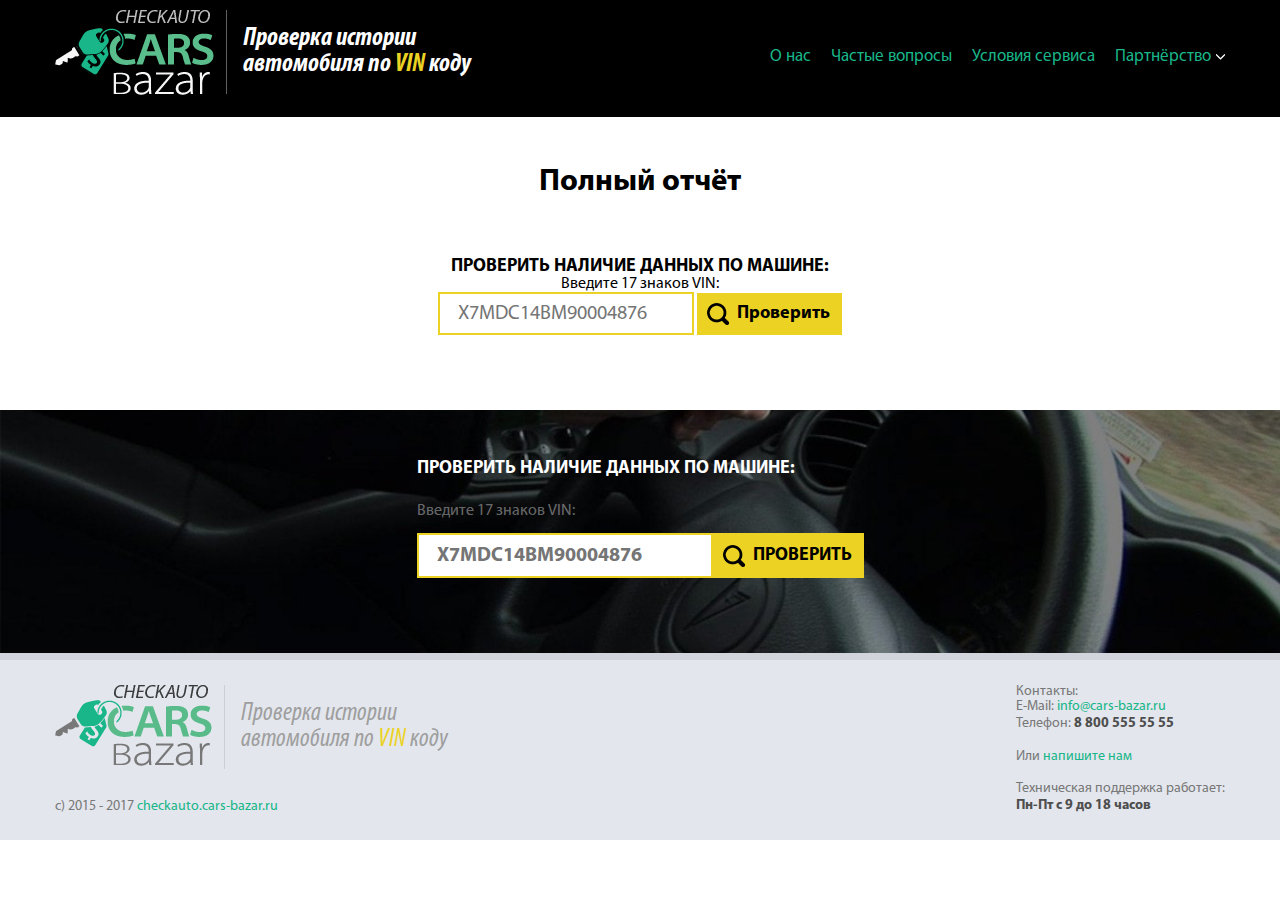
==== commit 3f2e54e1: "straight icons" ====
--- a/admin/index.html
+++ b/admin/index.html
@@ -272,7 +272,7 @@
 					<input name="vin" class="text-input" placeholder="X7MDC14BM90004876" type="text" maxlength="17" required>
 					<input class="button search" value="Проверить" type="submit">
 				</form>
-				<div class="vin-report">
+				<div class="vin-report" style="display:none;">
 					<h5 class="report-data-category">Общие сведения об автомобиле</h5>
 					<ul class="vin-report-list">
 						<li class="vin-report-data">
@@ -425,6 +425,9 @@
 			}
 		}
 		$(document).ready(function(){
+			$(".print").on("click",function(e){
+				window.print();
+			});
 			if(typeof(qp.vin)!="undefined"){
 				var timerId = 0;
 				$.ajax({
--- a/css/main.css
+++ b/css/main.css
@@ -87,7 +87,7 @@
 	font-family: "Myriad Pro Regular", sans-serif;
 	border: none;
 	box-shadow: none;
-	outline: none;	
+	outline: none;
 	vertical-align: middle;
 	-webkit-transition: .2s;
 	transition: .2s;
@@ -103,7 +103,7 @@
 
 
 .container {
-	min-width: 320px;	
+	min-width: 320px;
 	max-width: 1170px;
 	margin: 0 auto;
 }
@@ -127,7 +127,7 @@
 .icon-hamburger:before {
 	width: 28px;
 	height: 20px;
-	background-position: -546px -6px;	
+	background-position: -546px -6px;
 }
 
 .icon-close:before {
@@ -219,13 +219,13 @@
 .icon-taxi:before {
 	width: 53px;
 	height: 46px;
-	background-position: -406px -217px;	
+	background-position: -406px -217px;
 }
 
 .icon-interdict:before {
 	width: 49px;
 	height: 49px;
-	background-position: -504px -216px;	
+	background-position: -504px -216px;
 }
 
 .icon-car:before {
@@ -305,7 +305,7 @@
 .button.search {
 	font-size: 18px;
 	background: #ecd223 url(../img/search_icon.png) 10px center no-repeat;
-	padding: 10px 12px 10px 40px;	
+	padding: 10px 12px 10px 40px;
 }
 
 .button.print,
@@ -389,9 +389,9 @@
 }
 
 .section-block .spoiler-button {
-	display: inline-block;	
-	opacity: .3;	
-	-webkit-transition: .2s;	
+	display: inline-block;
+	opacity: .3;
+	-webkit-transition: .2s;
 	transition: .2s;
 	cursor: pointer;
 }
@@ -443,8 +443,8 @@
 
 .menu-button {
 	float: right;
-	display: none;	
-	-webkit-transition: .2s;	
+	display: none;
+	-webkit-transition: .2s;
 	transition: .2s;
 	cursor: pointer;
 }
@@ -455,7 +455,7 @@
 
 .site-nav-menu-item {
 	display: inline-block;
-	font-size: 17px;	
+	font-size: 17px;
 	margin-left: 20px;
 }
 
@@ -533,7 +533,7 @@
 	display: block;
 	color: #fff;
 	border: none;
-	padding: 10px 15px;	
+	padding: 10px 15px;
 }
 
 .site-nav-menu-item.dropdown .dropdown-menu-item a:hover {
@@ -600,7 +600,7 @@
 li.check-category {
 	display: inline-block;
 	text-align: center;
-	opacity: .48;	
+	opacity: .48;
 	margin-left: 50px;
 }
 
@@ -633,7 +633,7 @@
 }
 
 .fact-info {
-	width: 310px;	
+	width: 310px;
 }
 
 .fact-percent {
@@ -650,7 +650,7 @@
 	height: 100%;
 	background-color: #e3e6ed;
 	top: 0;
-	z-index: -1;	
+	z-index: -1;
 }
 
 .fact-text {
@@ -715,7 +715,7 @@
 	width: 35px;
 	height: 25px;
 	background: url(../img/tooltip_arrow_left.png) no-repeat;
-	top: -25px;	
+	top: -25px;
 	left: 18px;
 }
 
@@ -778,7 +778,7 @@
 
 .facts-list.left .fact-description {
 	float: left;
-	margin-left: 5px;	
+	margin-left: 5px;
 }
 
 .facts-list.right .fact {
@@ -823,7 +823,7 @@
 
 .facts-list.right .fact-description {
 	float: right;
-	margin-right: 5px;	
+	margin-right: 5px;
 }
 
 .report-info {
@@ -843,7 +843,7 @@
 	position: relative;
 	font-size: 20px;
 	color: #666;
-	text-align: left;	
+	text-align: left;
 	margin-bottom: 18px;
 }
 
@@ -896,6 +896,8 @@
 .check-info {
 	display: inline-block;
 	padding: 9.5px 0;
+    width: 12em;
+    overflow: visible;
 }
 
 .check-time {
@@ -914,6 +916,7 @@
 
 .check-number {
 	float: right;
+    min-width: 14em;
 }
 
 .check-icon {
@@ -932,7 +935,7 @@
 	top: 50%;
 	left: 50%;
 	-webkit-transform: translate(-50%,-50%);
-	        transform: translate(-50%,-50%);	
+	        transform: translate(-50%,-50%);
 }
 
 .recent-number .link {
@@ -1038,7 +1041,7 @@
 	display: none;
 	position: fixed;
 	width: 100%;
-	min-width: 320px;	
+	min-width: 320px;
 	height: 100%;
 	overflow-y: scroll;
 	top: 0;
@@ -1061,7 +1064,7 @@
 .modal-window-wrapper {
 	position: absolute;
 	width: 75%;
-	max-width: 840px;	
+	max-width: 840px;
 	top: 40px;
 	left: 50%;
 	-webkit-transform: translateX(-50%);
@@ -1084,7 +1087,7 @@
 
 .modal-window-content {
 	background-color: #fff;
-	color: #474747;	
+	color: #474747;
 	text-align: center;
 }
 
@@ -1136,7 +1139,7 @@
 .vin-report-data {
 	font-size: 0;
 	text-align: left;
-	padding: 15px 30px;	
+	padding: 15px 30px;
 }
 
 .vin-report-data:nth-child(odd) {
@@ -1367,7 +1370,7 @@
 	}
 }
 
-@media screen and (max-width: 1150px) { 
+@media screen and (max-width: 1150px) {
 	.recent-number {
 		padding-left: 20px;
 		padding-right: 20px;
@@ -1386,7 +1389,7 @@
 	}
 }
 
-@media screen and (max-width: 960px) { 
+@media screen and (max-width: 960px) {
 	body > section:not(.check) {
 		padding: 20px 0;
 	}
@@ -1430,13 +1433,13 @@
 		display: block;
 		color: #fff;
 		border: none;
-		padding: 10px 15px;	
+		padding: 10px 15px;
 	}
 
 	.site-nav-menu-item a:hover {
 		background-color: #10785a;
 	}
-	
+
 	.site-nav-menu-item.dropdown .dropdown-menu {
 		width: 100%;
 		top: 0;
@@ -1477,19 +1480,19 @@
 	}
 
 	.facts .facts-list .fact {
-		text-align: center;		
+		text-align: center;
 		margin: 0 auto 40px;
 	}
 
 	.facts .facts-list .fact-icon {
 		float: left;
 		display: none;
-	}	
+	}
 
 	.facts .facts-list .fact-info {
 		float: none;
 		display: inline-block;
-	}		
+	}
 
 	.facts .facts-list .fact-percent {
 		padding: 0;
@@ -1518,9 +1521,9 @@
 
 	.fact-tooltip:before {
 		background: url(../img/tooltip_arrow_right.png) no-repeat;
-		left: auto;		
+		left: auto;
 		right: 18px;
-	}	
+	}
 
 	.report-info-list {
 		display: block;
@@ -1579,7 +1582,7 @@
 	.payment-wrapper {
 		text-align: center;
 		margin-top: 10px;
-	}	
+	}
 
 	.check-categories {
 		text-align: center;
@@ -1601,10 +1604,10 @@
 
 	.vin-report-data span .button {
 		margin-left: 20px;
-	}	
-}
-
-@media screen and (max-width: 800px) { 
+	}
+}
+
+@media screen and (max-width: 800px) {
 	.about .section-block {
 		float: none;
 		width: 100%;
@@ -1621,7 +1624,7 @@
 
 	.modal-window-title {
 		font-size: 18px;
-	}	
+	}
 
 	.modal-window-container {
 		padding-left: 20px;
@@ -1635,7 +1638,7 @@
 	.vin-report-data span {
 		width: 100%;
 		text-align: center;
-	}	
+	}
 
 	.vin-report-data span .button {
 		float: none;
@@ -1647,13 +1650,13 @@
 		width: 75%;
 	}
 
-	.contact-form input, 
+	.contact-form input,
 	.contact-form textarea {
 		width: 300px;
 	}
 }
 
-@media screen and (max-width: 640px) { 
+@media screen and (max-width: 640px) {
 	.check-form input {
 		width: 100%;
 	}
@@ -1686,7 +1689,7 @@
 	}
 }
 
-@media screen and (max-width: 480px) { 
+@media screen and (max-width: 480px) {
 	.button {
 		padding-left: 15px;
 		padding-right: 15px;
@@ -1711,9 +1714,9 @@
 	}
 
 	.fact-tooltip:before {
-		left: 118px;		
+		left: 118px;
 		right: auto;
-	}		
+	}
 
 	.recent-number {
 		text-align: center;
@@ -1741,7 +1744,7 @@
 	}
 }
 
-@media screen and (max-width: 360px) { 
+@media screen and (max-width: 360px) {
 	.section-blocks-wrapper {
 		border: none;
 	}
@@ -1760,4 +1763,4 @@
 		border: none;
 		margin: 0;
 	}
-}+}
